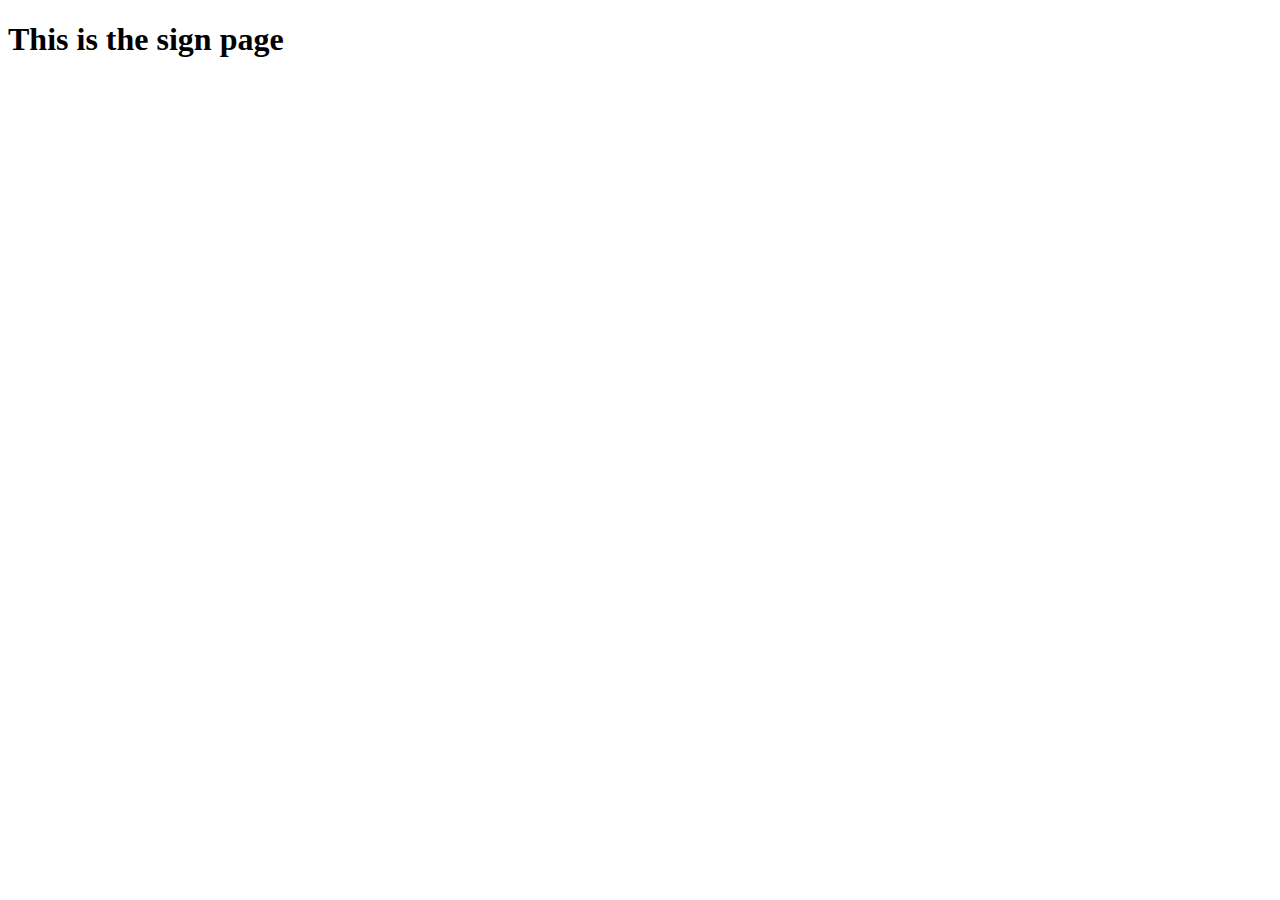
==== sign-in.html @ 9bb00743 "feat: added sign in page" ====
<!DOCTYPE html>
<html lang="en">
<head>
    <meta charset="UTF-8">
    <meta name="viewport" content="width=device-width, initial-scale=1.0">
    <title>Sign In</title>
</head>
<body>
    <h1> This is the sign page</h1>
</body>
</html>
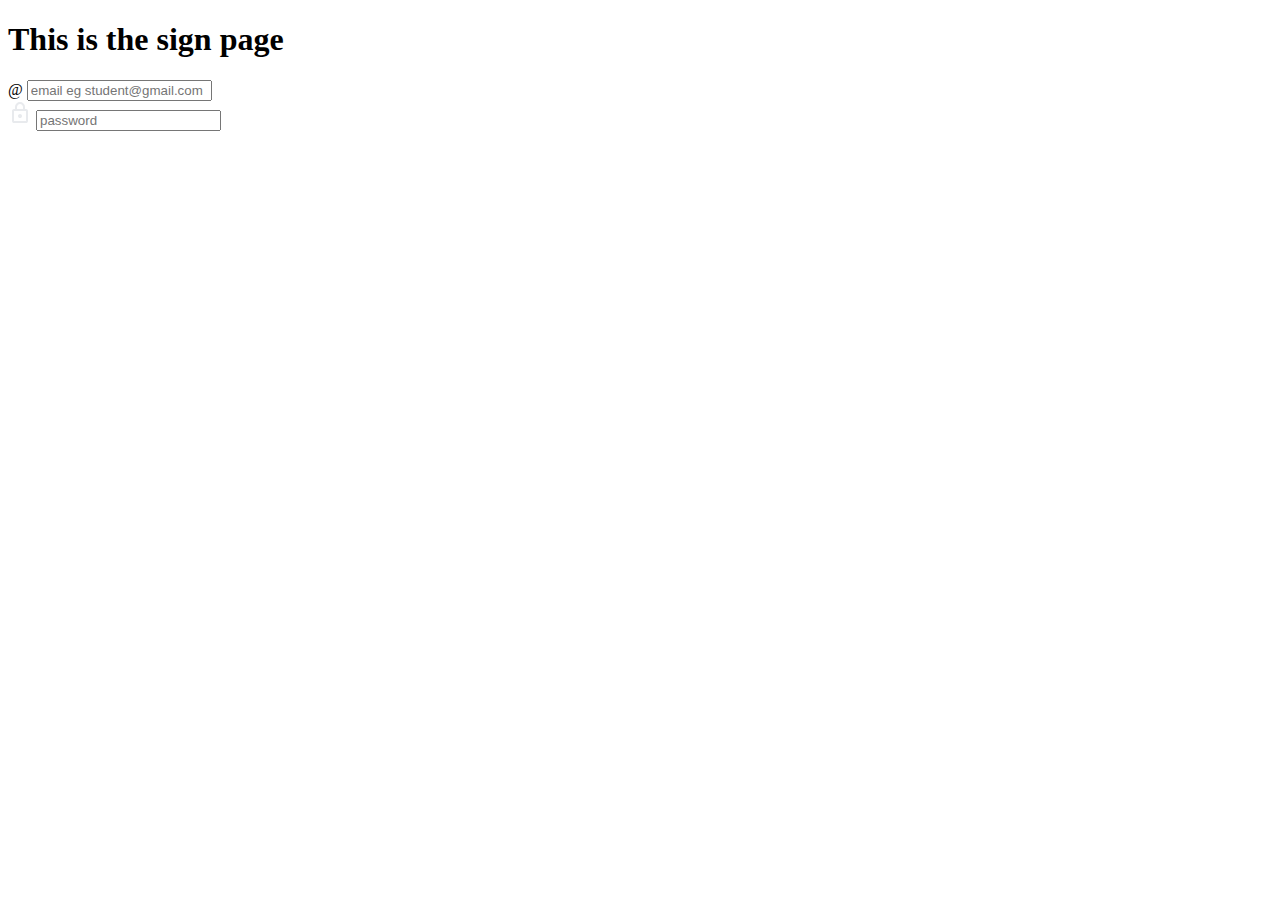
==== commit 8479c04b: "added input to sign in" ====
--- a/sign-in.html
+++ b/sign-in.html
@@ -7,5 +7,13 @@
 </head>
 <body>
     <h1> This is the sign page</h1>
+    <div>
+        <label for="email"><span>@</span></label>
+        <input type="email" id="email" name="email" placeholder="email eg student@gmail.com" required>
+    </div>
+    <div>
+        <label for="password"><svg xmlns="http://www.w3.org/2000/svg" height="24px" viewBox="0 -960 960 960" width="24px" fill="#e8eaed"><path d="M240-80q-33 0-56.5-23.5T160-160v-400q0-33 23.5-56.5T240-640h40v-80q0-83 58.5-141.5T480-920q83 0 141.5 58.5T680-720v80h40q33 0 56.5 23.5T800-560v400q0 33-23.5 56.5T720-80H240Zm0-80h480v-400H240v400Zm240-120q33 0 56.5-23.5T560-360q0-33-23.5-56.5T480-440q-33 0-56.5 23.5T400-360q0 33 23.5 56.5T480-280ZM360-640h240v-80q0-50-35-85t-85-35q-50 0-85 35t-35 85v80ZM240-160v-400 400Z"/></svg></label>
+        <input type="password" name="password" id="password" placeholder="password">
+    </div>
 </body>
 </html>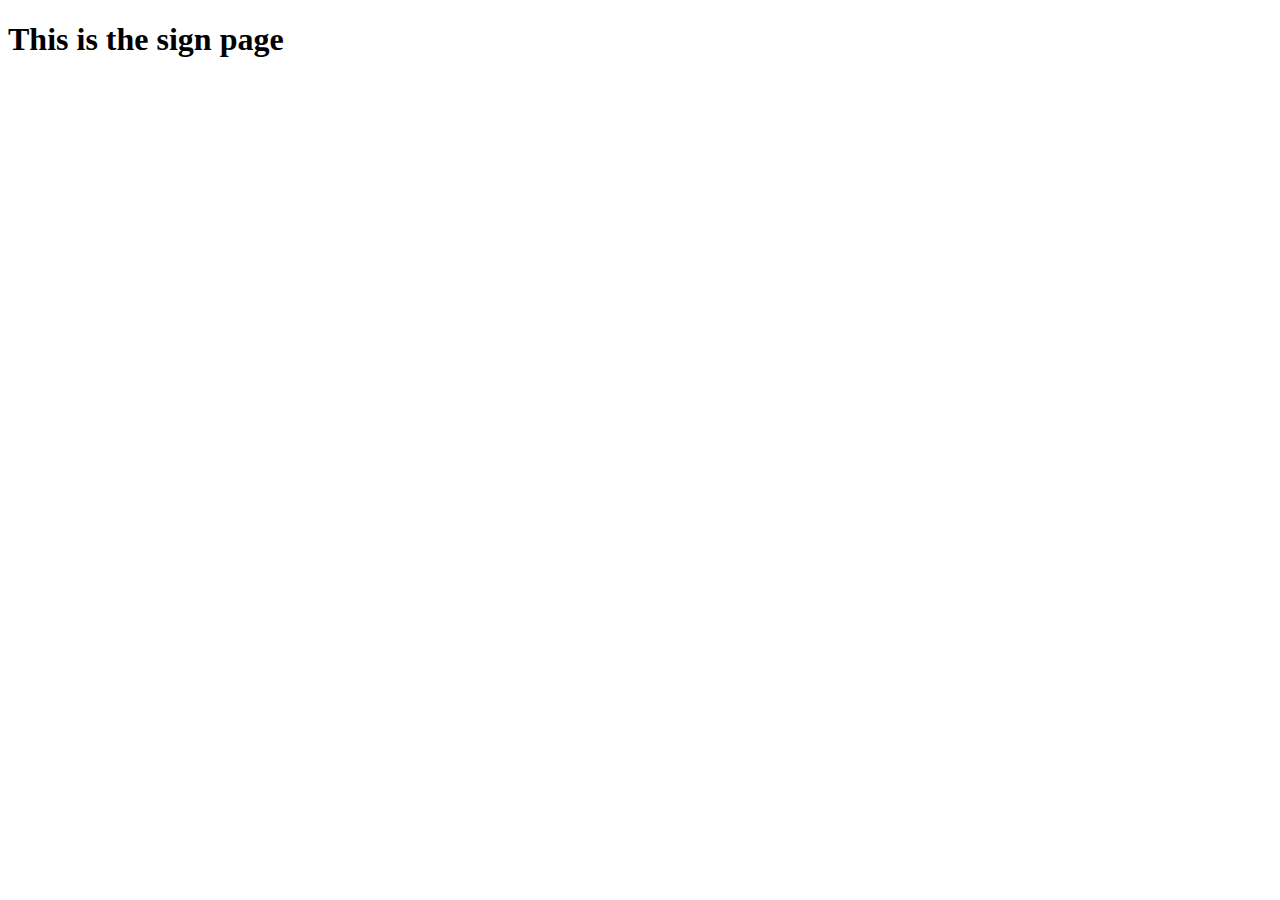
==== commit bb940aec: "sign up link to sign in page" ====
--- a/sign-in.html
+++ b/sign-in.html
@@ -7,13 +7,6 @@
 </head>
 <body>
     <h1> This is the sign page</h1>
-    <div>
-        <label for="email"><span>@</span></label>
-        <input type="email" id="email" name="email" placeholder="email eg student@gmail.com" required>
-    </div>
-    <div>
-        <label for="password"><svg xmlns="http://www.w3.org/2000/svg" height="24px" viewBox="0 -960 960 960" width="24px" fill="#e8eaed"><path d="M240-80q-33 0-56.5-23.5T160-160v-400q0-33 23.5-56.5T240-640h40v-80q0-83 58.5-141.5T480-920q83 0 141.5 58.5T680-720v80h40q33 0 56.5 23.5T800-560v400q0 33-23.5 56.5T720-80H240Zm0-80h480v-400H240v400Zm240-120q33 0 56.5-23.5T560-360q0-33-23.5-56.5T480-440q-33 0-56.5 23.5T400-360q0 33 23.5 56.5T480-280ZM360-640h240v-80q0-50-35-85t-85-35q-50 0-85 35t-35 85v80ZM240-160v-400 400Z"/></svg></label>
-        <input type="password" name="password" id="password" placeholder="password">
-    </div>
+    
 </body>
 </html>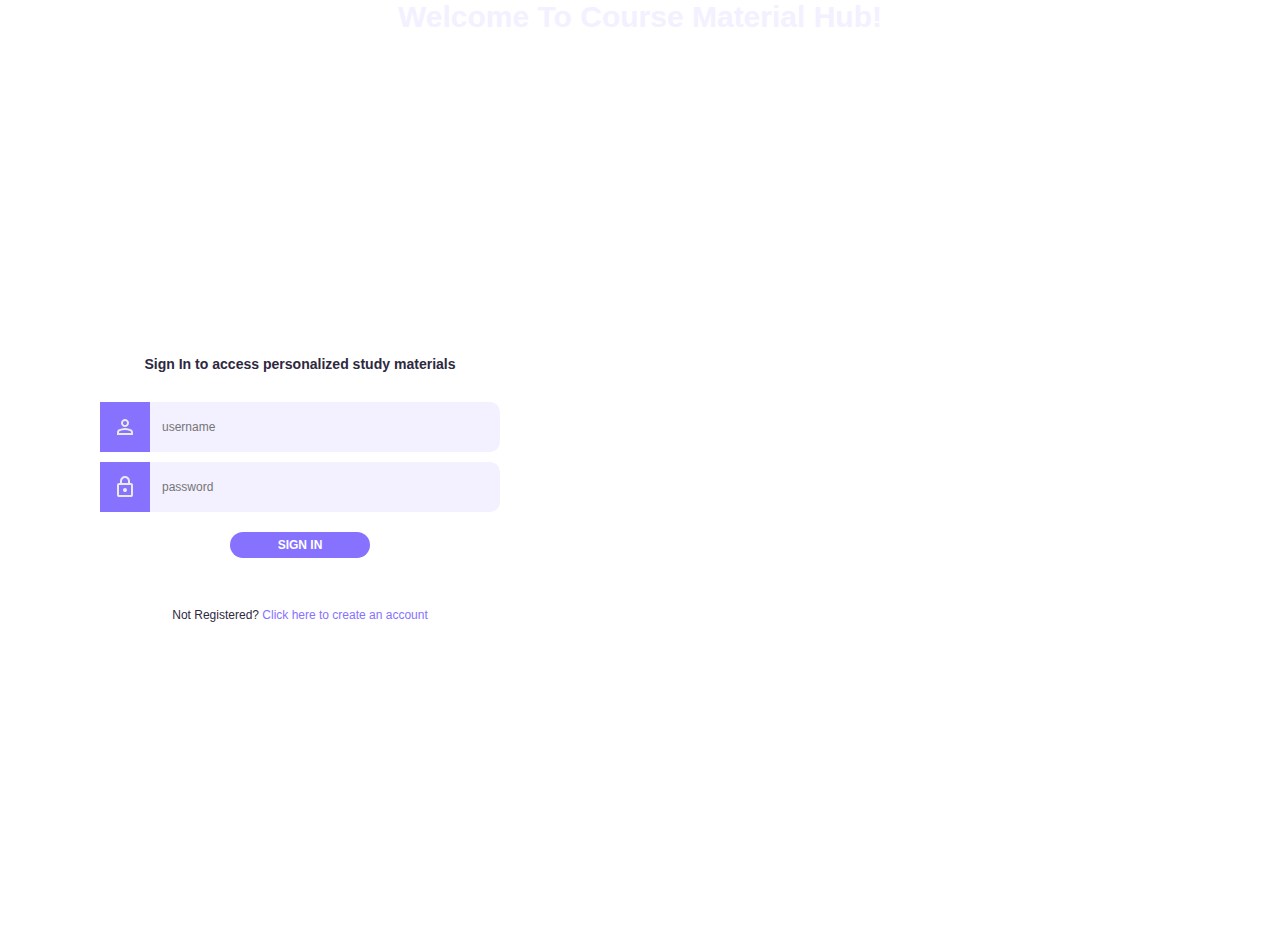
==== commit 157ef221: "adding sign in" ====
--- a/sign-in.html
+++ b/sign-in.html
@@ -3,10 +3,27 @@
 <head>
     <meta charset="UTF-8">
     <meta name="viewport" content="width=device-width, initial-scale=1.0">
-    <title>Sign In</title>
+    <title>SignIn_page</title>
+    <link rel="stylesheet" href="sign_up.css">
 </head>
 <body>
-    <h1> This is the sign page</h1>
-    
+    <header>
+        <h1>Welcome To Course Material Hub!</h1>
+    </header>
+    <div class="contianer">
+        <div>  <h3>Sign In to access personalized study materials</h3></div>
+        <form>
+            <div>
+                <label for="username"><svg xmlns="http://www.w3.org/2000/svg" height="24px" viewBox="0 -960 960 960" width="24px" fill="#e8eaed"><path d="M480-480q-66 0-113-47t-47-113q0-66 47-113t113-47q66 0 113 47t47 113q0 66-47 113t-113 47ZM160-160v-112q0-34 17.5-62.5T224-378q62-31 126-46.5T480-440q66 0 130 15.5T736-378q29 15 46.5 43.5T800-272v112H160Zm80-80h480v-32q0-11-5.5-20T700-306q-54-27-109-40.5T480-360q-56 0-111 13.5T260-306q-9 5-14.5 14t-5.5 20v32Zm240-320q33 0 56.5-23.5T560-640q0-33-23.5-56.5T480-720q-33 0-56.5 23.5T400-640q0 33 23.5 56.5T480-560Zm0-80Zm0 400Z"/></svg></label>
+                <input type="text" id="username" name="username" placeholder="username" required>
+            </div>
+            <div>
+                <label for="password"><svg xmlns="http://www.w3.org/2000/svg" height="24px" viewBox="0 -960 960 960" width="24px" fill="#e8eaed"><path d="M240-80q-33 0-56.5-23.5T160-160v-400q0-33 23.5-56.5T240-640h40v-80q0-83 58.5-141.5T480-920q83 0 141.5 58.5T680-720v80h40q33 0 56.5 23.5T800-560v400q0 33-23.5 56.5T720-80H240Zm0-80h480v-400H240v400Zm240-120q33 0 56.5-23.5T560-360q0-33-23.5-56.5T480-440q-33 0-56.5 23.5T400-360q0 33 23.5 56.5T480-280ZM360-640h240v-80q0-50-35-85t-85-35q-50 0-85 35t-35 85v80ZM240-160v-400 400Z"/></svg></label>
+                <input type="password" name="password" id="password" placeholder="password" required>
+            </div>
+            <button type="submit">Sign In</button>
+        </form>
+        <p>Not Registered? <a href="sign_up.html">Click here to create an account</a></p>
+    </div>
 </body>
 </html>--- a/sign_up.css
+++ b/sign_up.css
@@ -0,0 +1,134 @@
+@import url('https://fonts.googleapis.com/css2?family=Poppins:ital,wght@0,100;0,200;0,300;0,400;0,500;0,600;0,700;0,800;0,900;1,100;1,200;1,300;1,400;1,500;1,600;1,700;1,800;1,900&display=swap');
+:root{
+    --accent-color:#8672ff;
+    --base-color:white;
+    --text-color:#2e2841;
+    --input-color:#f3f0ff;
+    
+}
+*{
+    padding: 0;
+    margin: 0;
+    box-sizing: border-box;
+}
+html{
+    font-family: poppines, segoe UI, sans-serif;
+    font-size: 12px;
+    color: var(--text-color);
+    text-align: center;
+}
+body{
+    min-height: 100vh;
+    background: url(front-view-stacked-books-graduation-cap-diploma-education-day.jpg);
+    background-position: right;
+    background-size: cover;
+    /* overflow: hidden; */
+}
+header h1{
+    color: var(--input-color);
+    font-weight: bolder;
+    font-size: 2.5rem;
+    text-transform: capitalize;
+}
+
+.contianer{
+    background-color: var(--base-color);
+    height: 100vh;
+    width: max(400px,600px);
+    padding: 10px;
+    border-radius: 0 20px 20px 0;
+    display: flex;
+    flex-direction: column;
+    align-items: center;
+    justify-content: center;
+}
+.contianer div h3{
+    margin: 10px 0;
+}
+
+ form {
+    width: min(400px,100%);
+    margin-top: 20px;
+    margin-bottom: 50px;
+    display: flex;
+    flex-direction: column;
+    align-items: center;
+    justify-content: center;
+    gap: 10px;
+ }
+ 
+ form > div{
+    width: 100%;
+    display: flex;
+    justify-content: center;
+}
+ form label{
+    flex-shrink: 0;
+    height: 50px;
+    width: 50px;
+    background-color: var(--accent-color);
+    fill-rule: var(--accent-color);
+    color: var(--base-color);
+    display: flex;
+    align-items: center;
+    justify-content: center;
+    font-size: 1.5rem;
+    font-weight: 500;
+}
+form input{
+
+    flex-grow: 1;
+    min-width: 0;
+    height: 50px;
+    padding: 1em;
+    font: inherit;
+    border-radius: 0 10px 10px 0;
+    border: none;
+    background-color: var(--input-color);
+    transition: 150s ease;
+}
+form input:hover{
+    border-color: var(--accent-color);
+}
+form input:focus{
+    outline: none;
+    background-color: var(--text-color);
+}
+div:has(input:focus) > label{
+    background-color: var(--text-color);
+}
+form input ::placeholder{
+    color: var(--text-color);
+}
+form button{
+    margin-top: 10px;
+    border: none;
+    border-radius: 100px;
+    padding: 0.5em 4em;
+    color: var(--base-color);
+    background-color: var(--accent-color);
+    font: inherit;
+    font-weight: 600;
+    text-transform: uppercase;
+    cursor: pointer;
+}
+form button:hover{
+    background-color: var(--text-color);
+}
+form button:focus{
+    outline: none;
+    background-color: var(--text-color);
+}
+a{
+    text-decoration: none;
+    color: var(--accent-color);
+}
+a:hover{
+    text-decoration: underline;
+}
+@media(max-width:1100px){
+    .wrapped{
+        width: min(600px,100%);
+        border-radius: 0;
+    }
+}
